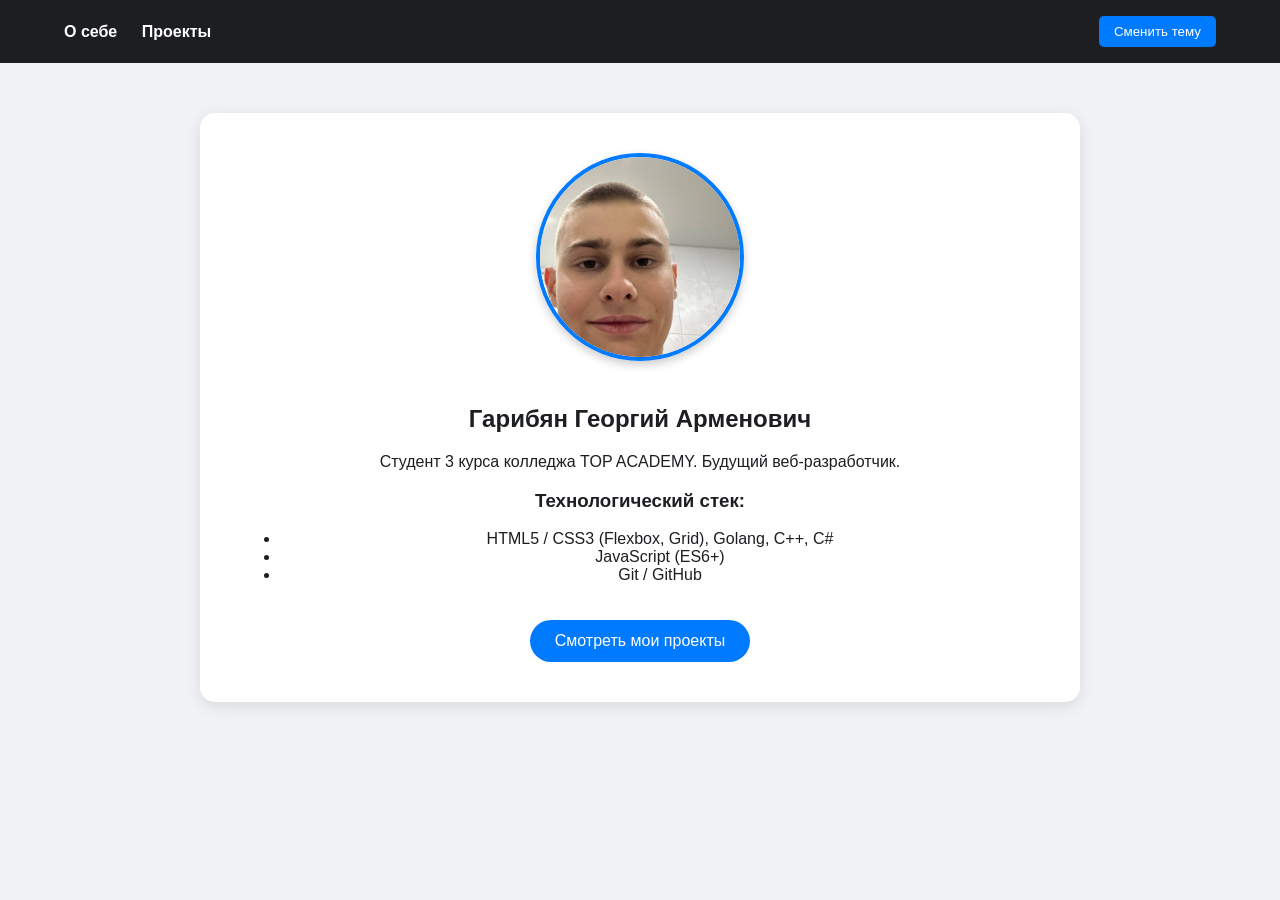
==== index.html @ 74aa8feb "Initial commit" ====
<!DOCTYPE html>
<html lang="ru">
<head>
    <meta charset="UTF-8">
    <title>Портфолио | Гарибян Георгий</title>
    <link rel="stylesheet" href="style.css">
</head>
<body>
    <header>
        <nav>
            <a href="index.html">О себе</a>
            <a href="projects.html">Проекты</a>
        </nav>
        <button id="theme-toggle">Сменить тему</button>
    </header>

    <main>
        <section class="profile">
            <img src="me.jpg" alt="Гарибян Георгий Арменович">
            <h1>Гарибян Георгий Арменович</h1>
            <p>Студент 3 курса колледжа TOP ACADEMY. Будущий веб-разработчик.</p>
            <h3>Технологический стек:</h3>
            <ul>
                <li>HTML5 / CSS3 (Flexbox, Grid), Golang, C++, C#</li>
                <li>JavaScript (ES6+)</li>
                <li>Git / GitHub</li>
            </ul>
            <a href="projects.html" class="btn">Смотреть мои проекты</a>
        </section>
    </main>
    <script src="scripts.js"></script>
</body>
</html>
---- style.css ----
:root {
    --bg-color: #f0f2f5;
    --card-bg: #ffffff;
    --text-color: #1c1e21;
    --accent-color: #007bff;
    --nav-bg: #1c1e21;
    --nav-text: #ffffff;
}

body.dark-theme {
    --bg-color: #18191a;
    --card-bg: #242526;
    --text-color: #e4e6eb;
    --accent-color: #45bd62;
    --nav-bg: #242526;
}

body {
    background-color: var(--bg-color);
    color: var(--text-color);
    font-family: 'Segoe UI', Tahoma, Geneva, Verdana, sans-serif;
    margin: 0;
    transition: all 0.3s ease;
}

header {
    background-color: var(--nav-bg);
    padding: 1rem 5%;
    display: flex;
    justify-content: space-between;
    align-items: center;
    position: sticky;
    top: 0;
    z-index: 1000;
}

nav a {
    color: var(--nav-text);
    text-decoration: none;
    margin-right: 20px;
    font-weight: bold;
    transition: 0.3s;
}

nav a:hover {
    color: var(--accent-color);
}

.profile {
    max-width: 800px;
    margin: 50px auto;
    background: var(--card-bg);
    padding: 40px;
    border-radius: 15px;
    box-shadow: 0 4px 15px rgba(0,0,0,0.1);
    text-align: center;
}

.profile img {
    width: 200px;
    height: 200px;
    border-radius: 50%;
    object-fit: cover;
    border: 4px solid var(--accent-color);
    box-shadow: 0 4px 10px rgba(0,0,0,0.2);
    margin-bottom: 20px;
}

.btn {
    display: inline-block;
    padding: 12px 25px;
    background-color: var(--accent-color);
    color: white;
    text-decoration: none;
    border-radius: 25px;
    margin-top: 20px;
    transition: transform 0.2s, background 0.3s;
}

.btn:hover {
    transform: translateY(-3px);
    box-shadow: 0 5px 15px rgba(0,0,0,0.2);
}

#theme-toggle {
    cursor: pointer;
    padding: 8px 15px;
    border-radius: 5px;
    border: none;
    background: var(--accent-color);
    color: white;
}

.projects-grid {
    display: grid;
    grid-template-columns: repeat(auto-fit, minmax(300px, 1fr));
    gap: 25px;
    padding: 20px;
}

.project-card {
    background: var(--card-bg);
    padding: 20px;
    border-radius: 12px;
    text-decoration: none;
    color: inherit;
    box-shadow: 0 4px 6px rgba(0,0,0,0.1);
    transition: 0.3s;
}

.project-card:hover {
    transform: translateY(-10px);
    box-shadow: 0 10px 20px rgba(0,0,0,0.15);
}

.details-container {
    max-width: 900px;
    margin: 40px auto;
    padding: 20px;
}

.details-card {
    background: var(--card-bg);
    padding: 30px;
    border-radius: 15px;
}

.detail-img {
    width: 100%;
    border-radius: 10px;
    margin: 20px 0;
}

.tech-list {
    list-style: none;
    padding: 0;
    display: flex;
    gap: 10px;
}

.tech-list li {
    background: var(--accent-color);
    color: white;
    padding: 5px 15px;
    border-radius: 20px;
    font-size: 0.9rem;
}
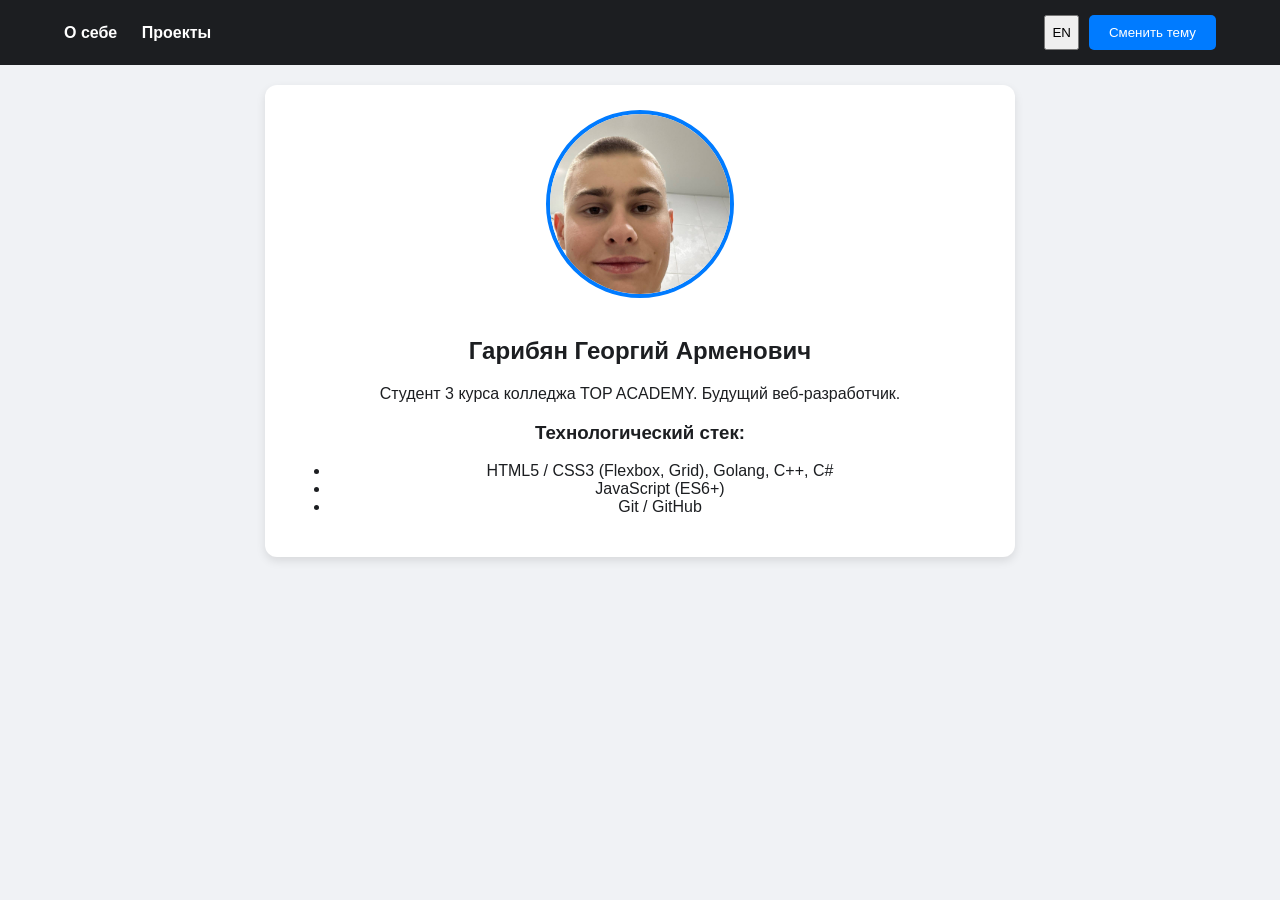
==== commit 407eb33e: "Обновил файлы и добавил смену языка" ====
--- a/index.html
+++ b/index.html
@@ -1,33 +1,34 @@
-<!DOCTYPE html>
-<html lang="ru">
-<head>
-    <meta charset="UTF-8">
-    <title>Портфолио | Гарибян Георгий</title>
-    <link rel="stylesheet" href="style.css">
-</head>
-<body>
-    <header>
-        <nav>
-            <a href="index.html">О себе</a>
-            <a href="projects.html">Проекты</a>
-        </nav>
-        <button id="theme-toggle">Сменить тему</button>
-    </header>
-
-    <main>
-        <section class="profile">
-            <img src="me.jpg" alt="Гарибян Георгий Арменович">
-            <h1>Гарибян Георгий Арменович</h1>
-            <p>Студент 3 курса колледжа TOP ACADEMY. Будущий веб-разработчик.</p>
-            <h3>Технологический стек:</h3>
-            <ul>
-                <li>HTML5 / CSS3 (Flexbox, Grid), Golang, C++, C#</li>
-                <li>JavaScript (ES6+)</li>
-                <li>Git / GitHub</li>
-            </ul>
-            <a href="projects.html" class="btn">Смотреть мои проекты</a>
-        </section>
-    </main>
-    <script src="scripts.js"></script>
-</body>
+<!DOCTYPE html>
+<html lang="ru">
+<head>
+    <meta charset="UTF-8">
+    <title>Портфолио | Гарибян Георгий</title>
+    <link rel="stylesheet" href="style.css">
+</head>
+<body>
+    <header>
+        <nav>
+            <a href="index.html" data-i18n="nav-about">О себе</a>
+            <a href="projects.html" data-i18n="nav-projects">Проекты</a>
+        </nav>
+        <div class="controls">
+            <button id="lang-toggle">EN</button>
+            <button id="theme-toggle" data-i18n="theme-btn">Сменить тему</button>
+        </div>
+    </header>
+    <main>
+        <section class="profile">
+            <img src="me.jpg" alt="Гарибян Георгий Арменович">
+            <h1 data-i18n="profile-name">Гарибян Георгий Арменович</h1>
+            <p data-i18n="profile-desc">Студент 3 курса колледжа TOP ACADEMY. Будущий веб-разработчик.</p>
+            <h3 data-i18n="tech-stack">Технологический стек:</h3>
+            <ul>
+                <li>HTML5 / CSS3 (Flexbox, Grid), Golang, C++, C#</li>
+                <li>JavaScript (ES6+)</li>
+                <li>Git / GitHub</li>
+            </ul>
+        </section>
+    </main>
+    <script src="scripts.js"></script>
+</body>
 </html>
--- a/style.css
+++ b/style.css
@@ -1,147 +1,96 @@
-:root {
-    --bg-color: #f0f2f5;
-    --card-bg: #ffffff;
-    --text-color: #1c1e21;
-    --accent-color: #007bff;
-    --nav-bg: #1c1e21;
-    --nav-text: #ffffff;
-}
-
-body.dark-theme {
-    --bg-color: #18191a;
-    --card-bg: #242526;
-    --text-color: #e4e6eb;
-    --accent-color: #45bd62;
-    --nav-bg: #242526;
-}
-
-body {
-    background-color: var(--bg-color);
-    color: var(--text-color);
-    font-family: 'Segoe UI', Tahoma, Geneva, Verdana, sans-serif;
-    margin: 0;
-    transition: all 0.3s ease;
-}
-
-header {
-    background-color: var(--nav-bg);
-    padding: 1rem 5%;
-    display: flex;
-    justify-content: space-between;
-    align-items: center;
-    position: sticky;
-    top: 0;
-    z-index: 1000;
-}
-
-nav a {
-    color: var(--nav-text);
-    text-decoration: none;
-    margin-right: 20px;
-    font-weight: bold;
-    transition: 0.3s;
-}
-
-nav a:hover {
-    color: var(--accent-color);
-}
-
-.profile {
-    max-width: 800px;
-    margin: 50px auto;
-    background: var(--card-bg);
-    padding: 40px;
-    border-radius: 15px;
-    box-shadow: 0 4px 15px rgba(0,0,0,0.1);
-    text-align: center;
-}
-
-.profile img {
-    width: 200px;
-    height: 200px;
-    border-radius: 50%;
-    object-fit: cover;
-    border: 4px solid var(--accent-color);
-    box-shadow: 0 4px 10px rgba(0,0,0,0.2);
-    margin-bottom: 20px;
-}
-
-.btn {
-    display: inline-block;
-    padding: 12px 25px;
-    background-color: var(--accent-color);
-    color: white;
-    text-decoration: none;
-    border-radius: 25px;
-    margin-top: 20px;
-    transition: transform 0.2s, background 0.3s;
-}
-
-.btn:hover {
-    transform: translateY(-3px);
-    box-shadow: 0 5px 15px rgba(0,0,0,0.2);
-}
-
-#theme-toggle {
-    cursor: pointer;
-    padding: 8px 15px;
-    border-radius: 5px;
-    border: none;
-    background: var(--accent-color);
-    color: white;
-}
-
-.projects-grid {
-    display: grid;
-    grid-template-columns: repeat(auto-fit, minmax(300px, 1fr));
-    gap: 25px;
-    padding: 20px;
-}
-
-.project-card {
-    background: var(--card-bg);
-    padding: 20px;
-    border-radius: 12px;
-    text-decoration: none;
-    color: inherit;
-    box-shadow: 0 4px 6px rgba(0,0,0,0.1);
-    transition: 0.3s;
-}
-
-.project-card:hover {
-    transform: translateY(-10px);
-    box-shadow: 0 10px 20px rgba(0,0,0,0.15);
-}
-
-.details-container {
-    max-width: 900px;
-    margin: 40px auto;
-    padding: 20px;
-}
-
-.details-card {
-    background: var(--card-bg);
-    padding: 30px;
-    border-radius: 15px;
-}
-
-.detail-img {
-    width: 100%;
-    border-radius: 10px;
-    margin: 20px 0;
-}
-
-.tech-list {
-    list-style: none;
-    padding: 0;
-    display: flex;
-    gap: 10px;
-}
-
-.tech-list li {
-    background: var(--accent-color);
-    color: white;
-    padding: 5px 15px;
-    border-radius: 20px;
-    font-size: 0.9rem;
+body {
+    background-color: #f0f2f5;
+    color: #1c1e21;
+    font-family: 'Segoe UI', sans-serif;
+    margin: 0;
+    transition: 0.3s;
+}
+
+header {
+    background-color: #1c1e21;
+    padding: 15px 5%;
+    display: flex;
+    justify-content: space-between;
+    align-items: center;
+}
+
+.controls { display: flex; gap: 10px; }
+
+.modal {
+    display: none; 
+    position: fixed; 
+    z-index: 1000; 
+    left: 0; top: 0;
+    width: 100%; height: 100%;
+    background-color: rgba(0,0,0,0.5);
+}
+
+.modal-content {
+    background-color: white;
+    margin: 15% auto;
+    padding: 20px;
+    border-radius: 12px;
+    width: 300px;
+    text-align: center;
+    position: relative;
+}
+
+nav a {
+    color: white;
+    text-decoration: none;
+    margin-right: 20px;
+    font-weight: bold;
+}
+
+body.dark-theme {
+    background-color: #18191a;
+    color: #e4e6eb;
+}
+
+body.dark-theme header {
+    background-color: #242526;
+}
+
+.profile, .project-card, .details-card {
+    background: white;
+    margin: 20px auto;
+    padding: 25px;
+    border-radius: 12px;
+    max-width: 700px;
+    text-align: center;
+    box-shadow: 0 4px 10px rgba(0,0,0,0.1);
+}
+
+body.dark-theme .profile, 
+body.dark-theme .project-card, 
+body.dark-theme .details-card {
+    background: #242526;
+}
+
+.profile img {
+    width: 180px;
+    height: 180px;
+    border-radius: 50%;
+    object-fit: cover;
+    border: 4px solid #007bff;
+    margin-bottom: 15px;
+}
+
+.btn, #theme-toggle {
+    background-color: #007bff;
+    color: white;
+    border: none;
+    padding: 10px 20px;
+    border-radius: 5px;
+    cursor: pointer;
+    text-decoration: none;
+    display: inline-block;
+}
+
+.projects-grid {
+    display: flex;
+    flex-wrap: wrap;
+    gap: 20px;
+    justify-content: center;
+    padding: 20px;
 }
